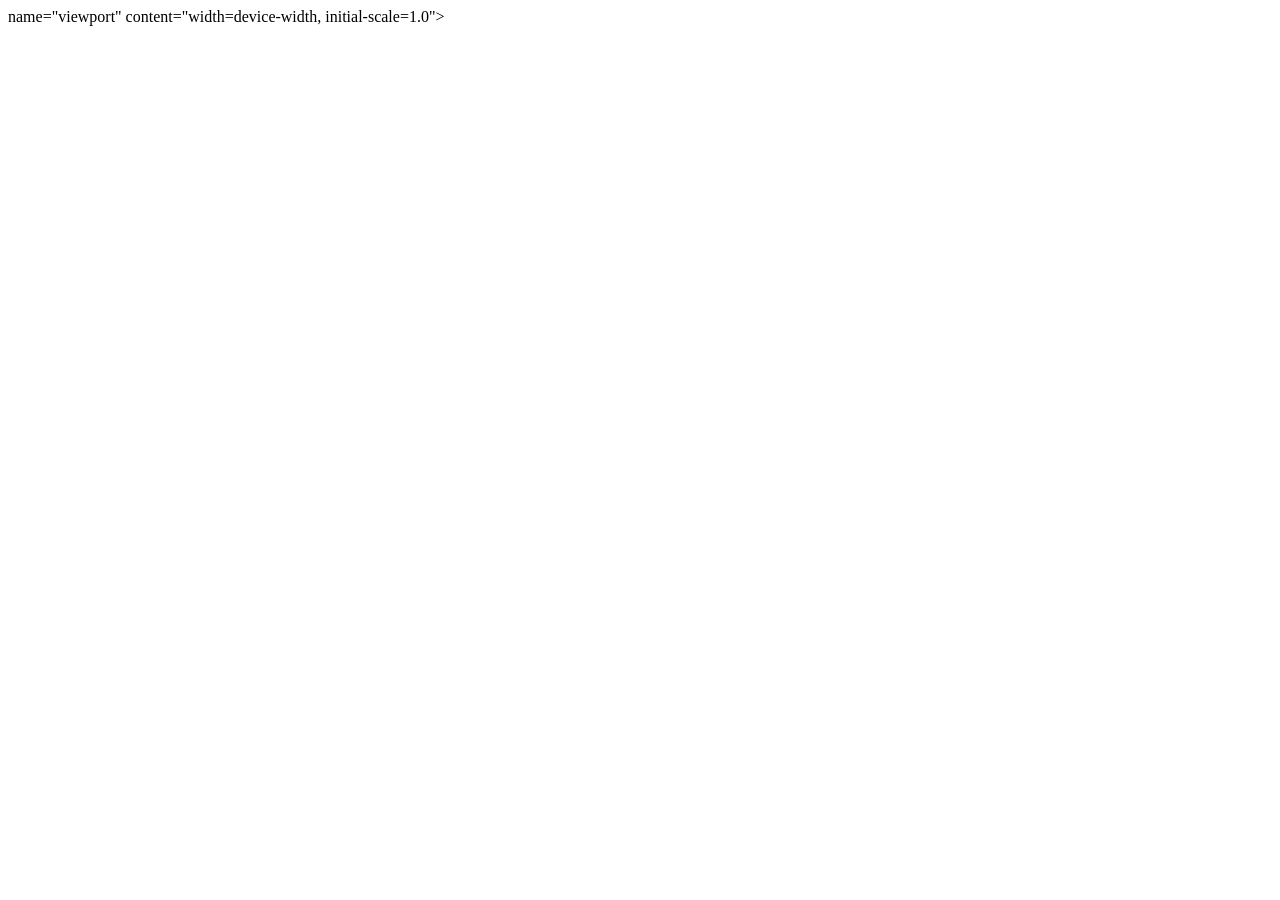
==== index.html @ 6427aa12 "index.html" ====
<!DOCTYPE html>
<html lang="en">
<head>
<meta charset="UTF-8">
<meta> name="viewport" content="width=device-width, initial-scale=1.0">

<title>WDD 131 - Dynamic Web Fundamentals - Mosa Molapo</title>

<meta name="description" content="WDD 131 - Dynamic Web Fundamentals - Mosa Molapo featuring web development learning and personal information.">
<meta name="author" content"Mosa Molapo">

<link rel="stylesheet" href="styles/base.css">

<script src="scripts/getdates.js defer></script>"

<link href="https://fonts.googleapis.com/css2?family=Poppins&family=Playfair+Display&display=swap" rel="stylesheet">
</head>

<body>

<header>
<span id="course-title">WDD 131 - Dynamic Web Fundamentals</span>

</nav>
</header>

<main>

<h1>Mosa Molapo</h1>

<section class="card">
<h2>About Me</h2>
<img src="images/profile.jpg" alt="Photo of Mosa">
<p>
Hello everyone! My name is Mosa Molapo and I am a 19 year old student currently studying Web Development at BYU Pathway. I enjoy how technology and creativity work together to create websites and digital experiences.
</p>
</section>

<section class="card">
<h2>My Country</h2>
<img src="images/country.jpg" alt="Lesotho">
</p>
I am from Lesotho, a small country in Southern Africa. Lesotho is known as the "kingdom in the sky" because it is the only independent country that is entirely above 1000 meteres above elevation. It has beautiful mountains and rich culture.
</p>
</section>

</footer>

<p>
&copy <span id="current-year"></span> Mosa MOalpo | Lesotho
</p>

<p id="lastModified"></p>

</footer>

</body>
</html>
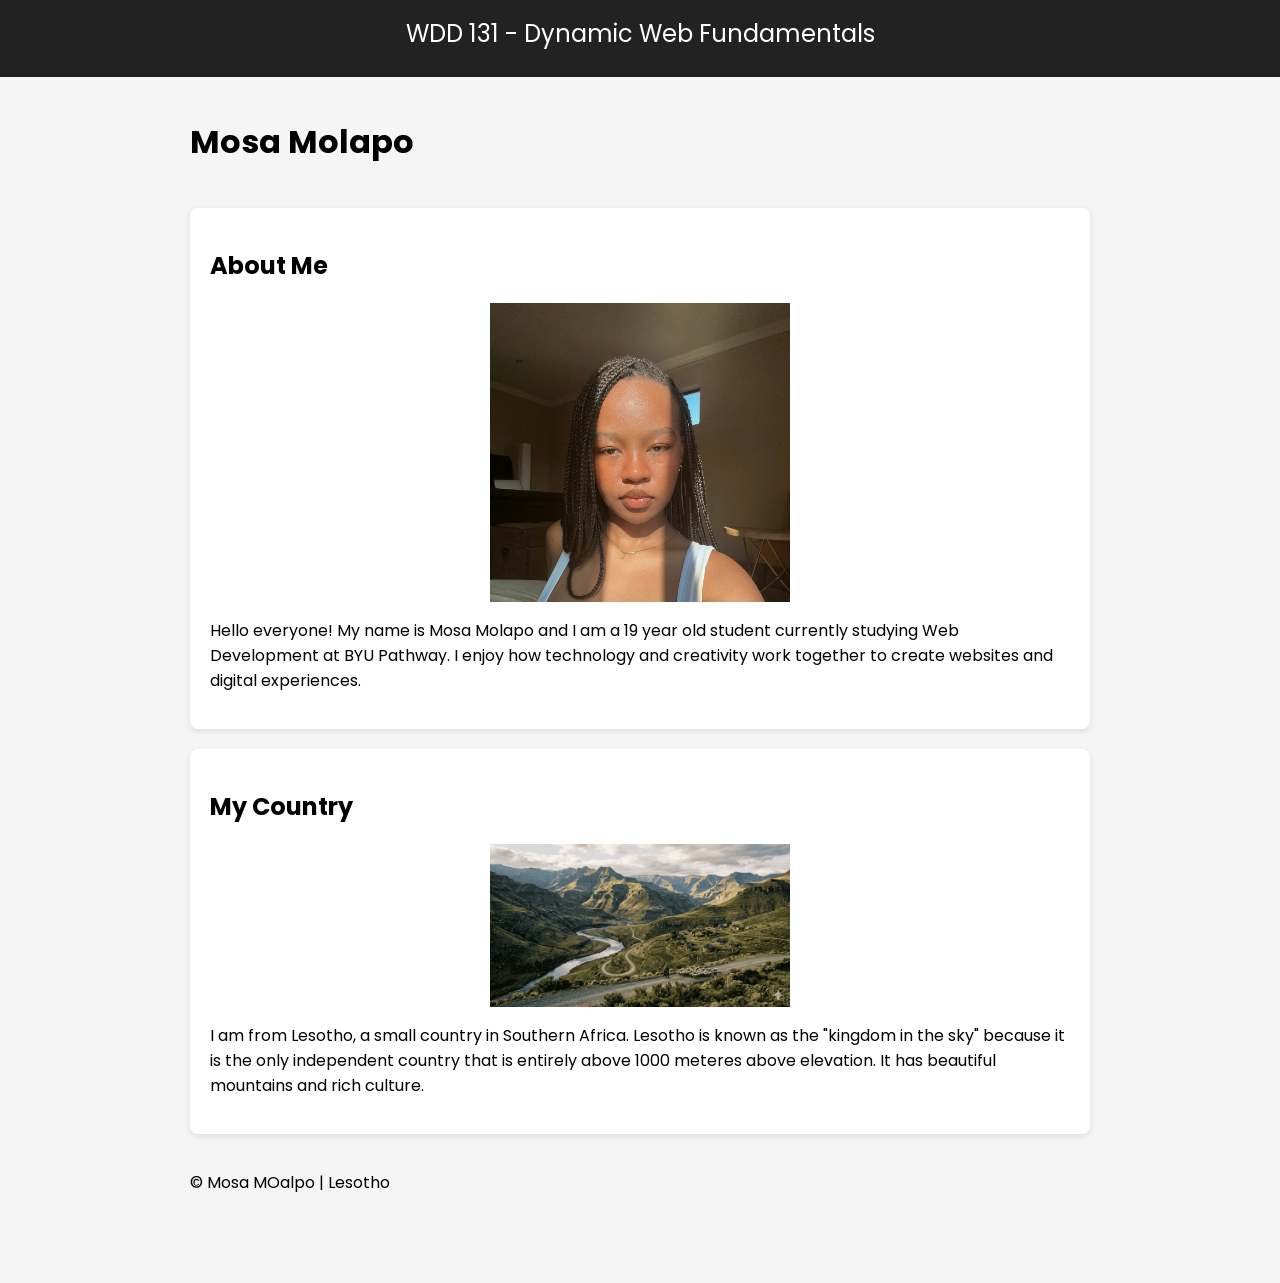
==== commit 04f64bc3: "Update meta tags and link elements in index.html" ====
--- a/index.html
+++ b/index.html
@@ -2,20 +2,24 @@
 <html lang="en">
 <head>
 <meta charset="UTF-8">
-<meta> name="viewport" content="width=device-width, initial-scale=1.0">
+<meta name="viewport" content="width=device-width, initial-scale=1.0">
 
-<title>WDD 131 - Dynamic Web Fundamentals - Mosa Molapo</title>
+<title>WDD 131 – Dynamic Web Fundamentals – Mosa Molapo</title>
 
-<meta name="description" content="WDD 131 - Dynamic Web Fundamentals - Mosa Molapo featuring web development learning and personal information.">
-<meta name="author" content"Mosa Molapo">
+<meta name="description" content="WDD 131 Dynamic Web Fundamentals course homepage for Mosa Molapo featuring web development learning and personal information.">
+
+<meta name="author" content="Mosa Molapo">
+
+<link rel="preconnect" href="https://fonts.googleapis.com">
+<link rel="preconnect" href="https://fonts.gstatic.com" crossorigin>
+
+<link href="https://fonts.googleapis.com/css2?family=Poppins&display=swap" rel="stylesheet">
 
 <link rel="stylesheet" href="styles/base.css">
 
-<script src="scripts/getdates.js defer></script>"
+<script src="scripts/getdates.js" defer></script>
 
-<link href="https://fonts.googleapis.com/css2?family=Poppins&family=Playfair+Display&display=swap" rel="stylesheet">
 </head>
-
 <body>
 
 <header>
--- a/styles/base.css
+++ b/styles/base.css
@@ -0,0 +1,67 @@
+body{
+font-family: 'Poppins', sans-serif;
+margin:0;
+background:#f5f5f5;
+}
+
+header{
+background:#222;
+color:white;
+text-align:center;
+padding:1rem;
+}
+
+#course-title{
+display:block;
+font-size:1.5rem;
+margin-bottom:10px;
+}
+
+nav{
+display:flex;
+justify-content:center;
+gap:20px;
+}
+
+nav a{
+color:white;
+text-decoration:none;
+padding:8px 12px;
+}
+
+nav a:hover{
+background:white;
+color:black;
+border-radius:5px;
+}
+
+main{
+max-width:900px;
+margin:auto;
+padding:20px;
+
+display:grid;
+gap:20px;
+}
+
+.card{
+background:white;
+padding:20px;
+border-radius:8px;
+box-shadow:0 2px 6px rgba(0,0,0,0.1);
+}
+
+.card img{
+width:100%;
+max-width:300px;
+display:block;
+margin:auto;
+}
+
+footer{
+text-align:center;
+background:#222;
+color:white;
+padding:15px;
+margin-top:20px;
+}
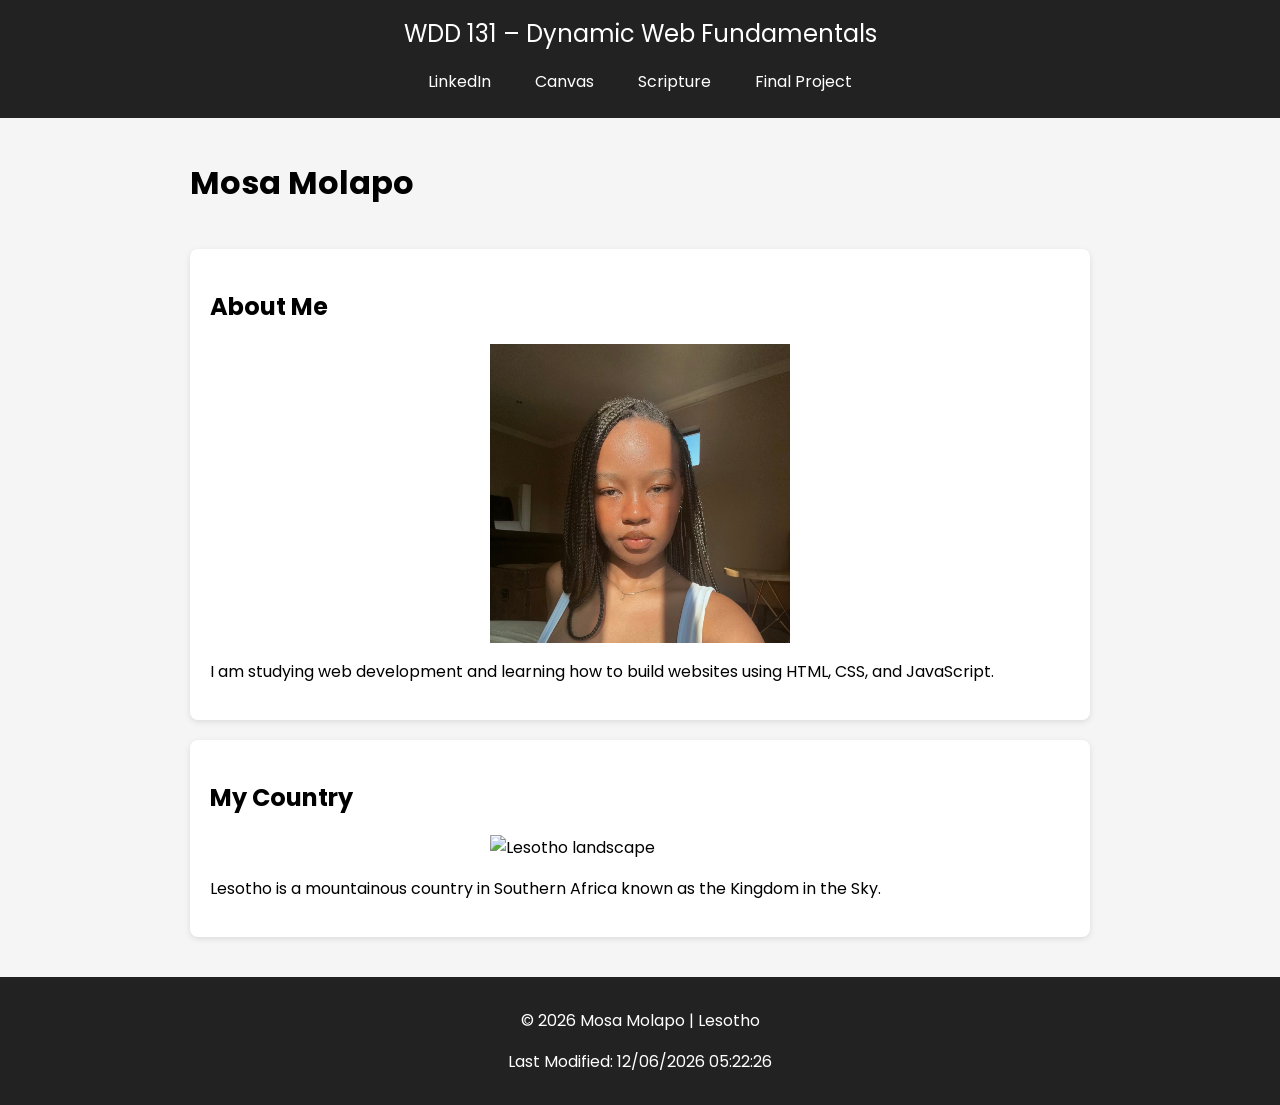
==== commit 13d5b501: "Update course title and improve content in index.html" ====
--- a/index.html
+++ b/index.html
@@ -23,9 +23,16 @@
 <body>
 
 <header>
-<span id="course-title">WDD 131 - Dynamic Web Fundamentals</span>
 
+<span id="course-title">WDD 131 – Dynamic Web Fundamentals</span>
+
+<nav>
+<a href="https://linkedin.com">LinkedIn</a>
+<a href="https://byupw.instructure.com/">Canvas</a>
+<a href="https://www.churchofjesuschrist.org/study/scriptures">Scripture</a>
+<a href="#">Final Project</a>
 </nav>
+
 </header>
 
 <main>
@@ -34,24 +41,26 @@
 
 <section class="card">
 <h2>About Me</h2>
-<img src="images/profile.jpg" alt="Photo of Mosa">
+<img src="images/profile.jpg" alt="My photo">
 <p>
-Hello everyone! My name is Mosa Molapo and I am a 19 year old student currently studying Web Development at BYU Pathway. I enjoy how technology and creativity work together to create websites and digital experiences.
+I am studying web development and learning how to build websites using HTML, CSS, and JavaScript.
 </p>
 </section>
 
 <section class="card">
 <h2>My Country</h2>
-<img src="images/country.jpg" alt="Lesotho">
-</p>
-I am from Lesotho, a small country in Southern Africa. Lesotho is known as the "kingdom in the sky" because it is the only independent country that is entirely above 1000 meteres above elevation. It has beautiful mountains and rich culture.
+<img src="images/lesotho.jpg" alt="Lesotho landscape">
+<p>
+Lesotho is a mountainous country in Southern Africa known as the Kingdom in the Sky.
 </p>
 </section>
 
-</footer>
+</main>
+
+<footer>
 
 <p>
-&copy <span id="current-year"></span> Mosa MOalpo | Lesotho
+© <span id="currentyear"></span> Mosa Molapo | Lesotho
 </p>
 
 <p id="lastModified"></p>
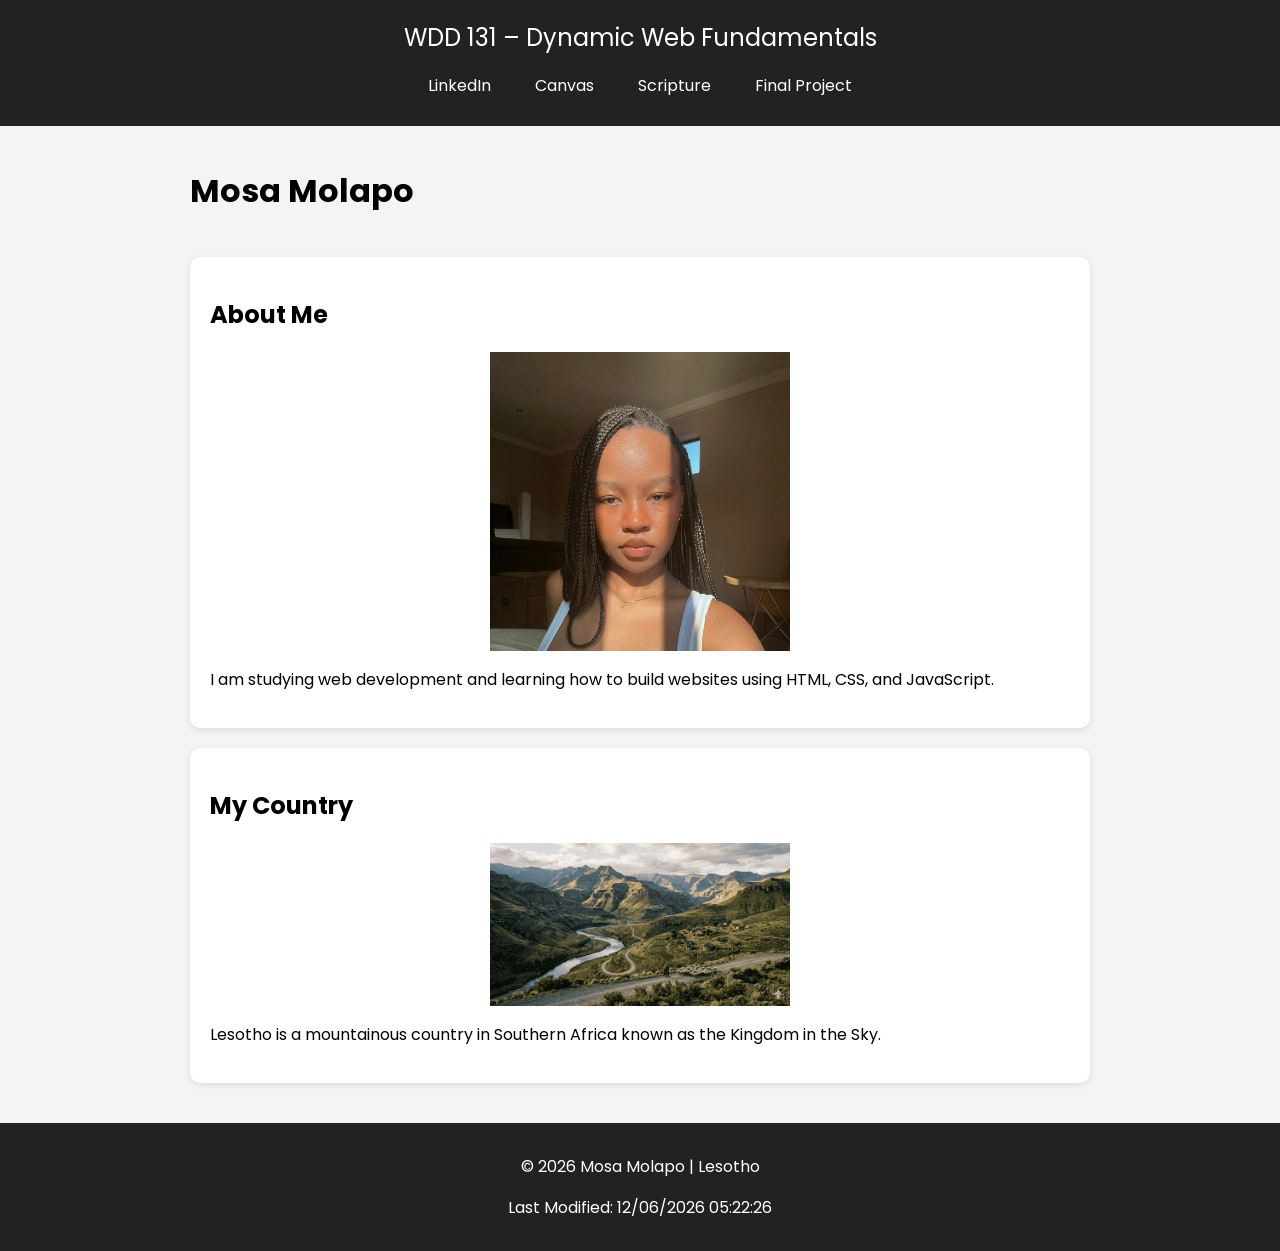
==== commit 8f68a888: "Update image source for Lesotho section" ====
--- a/index.html
+++ b/index.html
@@ -49,7 +49,7 @@
 
 <section class="card">
 <h2>My Country</h2>
-<img src="images/lesotho.jpg" alt="Lesotho landscape">
+<img src="images/country.jpg" alt="Lesotho landscape">
 <p>
 Lesotho is a mountainous country in Southern Africa known as the Kingdom in the Sky.
 </p>
--- a/styles/base.css
+++ b/styles/base.css
@@ -1,14 +1,14 @@
 body{
-font-family: 'Poppins', sans-serif;
+font-family:'Poppins', sans-serif;
 margin:0;
-background:#f5f5f5;
+background-color:#f4f4f4;
 }
 
 header{
 background:#222;
 color:white;
 text-align:center;
-padding:1rem;
+padding:20px;
 }
 
 #course-title{
@@ -47,7 +47,7 @@
 .card{
 background:white;
 padding:20px;
-border-radius:8px;
+border-radius:10px;
 box-shadow:0 2px 6px rgba(0,0,0,0.1);
 }
 
@@ -55,13 +55,13 @@
 width:100%;
 max-width:300px;
 display:block;
-margin:auto;
+margin:10px auto;
 }
 
 footer{
-text-align:center;
 background:#222;
 color:white;
+text-align:center;
 padding:15px;
 margin-top:20px;
 }
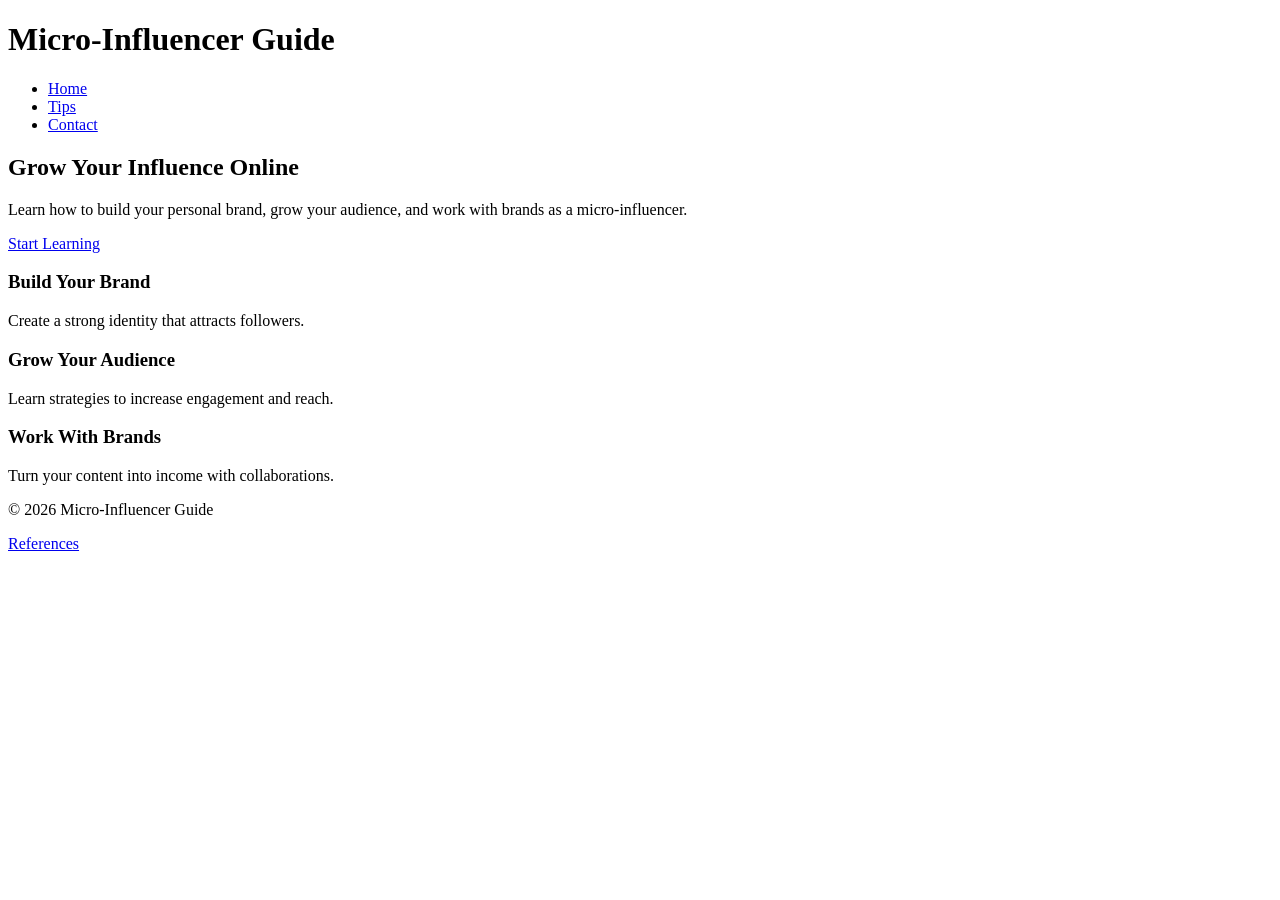
==== commit 6a034618: "Remove comments from index.html" ====
--- a/index.html
+++ b/index.html
@@ -1,71 +1,55 @@
 <!DOCTYPE html>
 <html lang="en">
 <head>
-<meta charset="UTF-8">
-<meta name="viewport" content="width=device-width, initial-scale=1.0">
+    <meta charset="UTF-8">
+    <meta name="viewport" content="width=device-width, initial-scale=1.0">
+    <title>Micro-Influencer Guide</title>
+    <link rel="stylesheet" href="styles/style.css">
+    <script defer src="scripts/script.js"></script>
+</head>
 
-<title>WDD 131 – Dynamic Web Fundamentals – Mosa Molapo</title>
-
-<meta name="description" content="WDD 131 Dynamic Web Fundamentals course homepage for Mosa Molapo featuring web development learning and personal information.">
-
-<meta name="author" content="Mosa Molapo">
-
-<link rel="preconnect" href="https://fonts.googleapis.com">
-<link rel="preconnect" href="https://fonts.gstatic.com" crossorigin>
-
-<link href="https://fonts.googleapis.com/css2?family=Poppins&display=swap" rel="stylesheet">
-
-<link rel="stylesheet" href="styles/base.css">
-
-<script src="scripts/getdates.js" defer></script>
-
-</head>
 <body>
 
-<header>
+    <header>
+        <h1>Micro-Influencer Guide</h1>
+        <nav>
+            <ul>
+                <li><a href="index.html">Home</a></li>
+                <li><a href="guide.html">Tips</a></li>
+                <li><a href="contact.html">Contact</a></li>
+            </ul>
+        </nav>
+    </header>
 
-<span id="course-title">WDD 131 – Dynamic Web Fundamentals</span>
+    <main>
+        <section class="hero">
+            <h2>Grow Your Influence Online</h2>
+            <p>Learn how to build your personal brand, grow your audience, and work with brands as a micro-influencer.</p>
+            <a href="guide.html" class="btn">Start Learning</a>
+        </section>
 
-<nav>
-<a href="https://linkedin.com">LinkedIn</a>
-<a href="https://byupw.instructure.com/">Canvas</a>
-<a href="https://www.churchofjesuschrist.org/study/scriptures">Scripture</a>
-<a href="#">Final Project</a>
-</nav>
+        <section class="features">
+            <div class="card">
+                <h3>Build Your Brand</h3>
+                <p>Create a strong identity that attracts followers.</p>
+            </div>
 
-</header>
+            <div class="card">
+                <h3>Grow Your Audience</h3>
+                <p>Learn strategies to increase engagement and reach.</p>
+            </div>
 
-<main>
+            <div class="card">
+                <h3>Work With Brands</h3>
+                <p>Turn your content into income with collaborations.</p>
+            </div>
+        </section>
+    </main>
 
-<h1>Mosa Molapo</h1>
-
-<section class="card">
-<h2>About Me</h2>
-<img src="images/profile.jpg" alt="My photo">
-<p>
-I am studying web development and learning how to build websites using HTML, CSS, and JavaScript.
-</p>
-</section>
-
-<section class="card">
-<h2>My Country</h2>
-<img src="images/country.jpg" alt="Lesotho landscape">
-<p>
-Lesotho is a mountainous country in Southern Africa known as the Kingdom in the Sky.
-</p>
-</section>
-
-</main>
-
-<footer>
-
-<p>
-© <span id="currentyear"></span> Mosa Molapo | Lesotho
-</p>
-
-<p id="lastModified"></p>
-
-</footer>
+    <footer>
+        <p>&copy; 2026 Micro-Influencer Guide</p>
+        <a href="references.html">References</a>
+    </footer>
 
 </body>
 </html>
